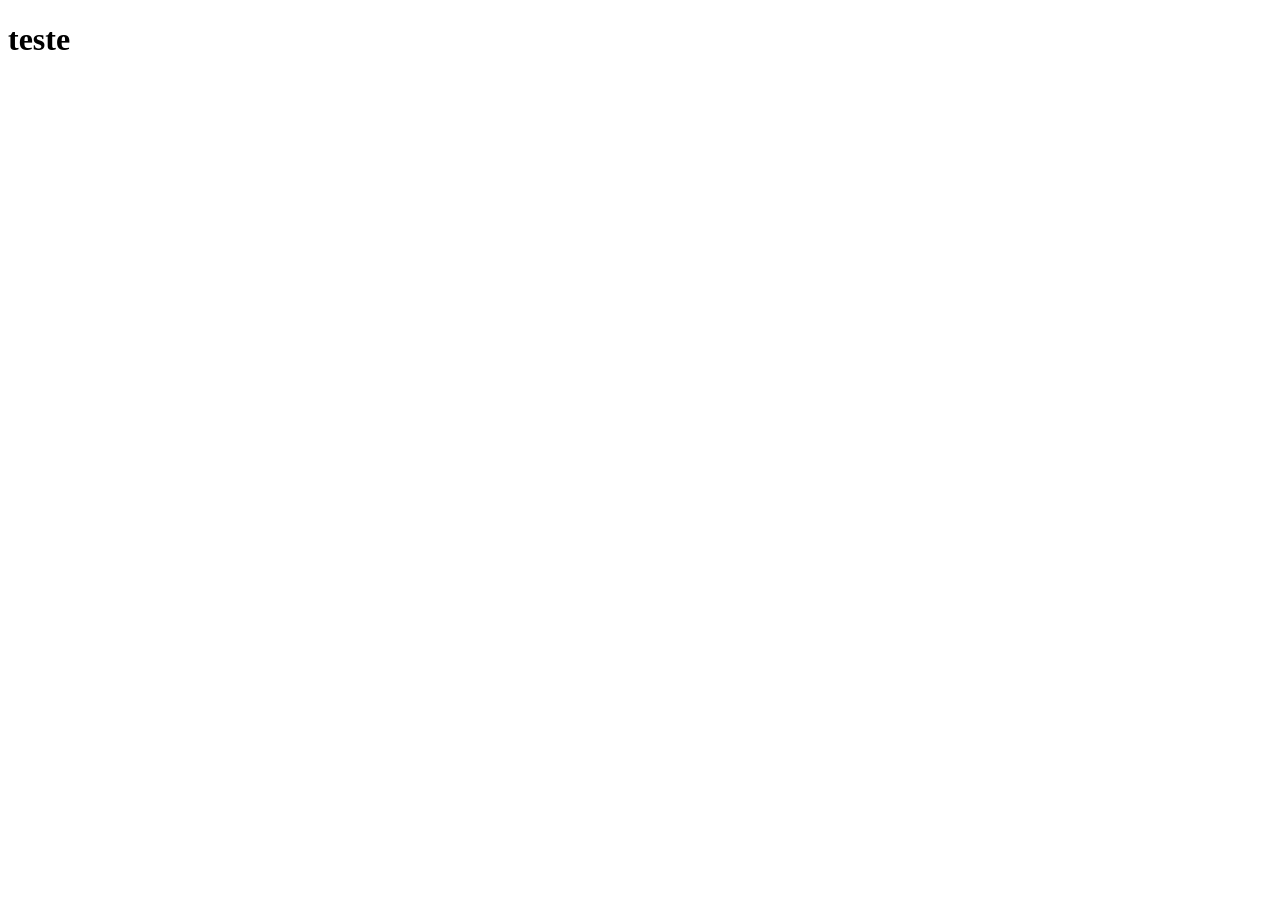
==== index.html @ f69373e2 "criei a pagina principal" ====
<!DOCTYPE html>
<html lang="pt-br">
<head>
    <meta charset="UTF-8">
    <meta name="viewport" content="width=device-width, initial-scale=1.0">
    <title>Projeto redes sociais</title>
    <link rel="shortcut icon" href="favicon.ico" type="image/x-icon">
</head>
<body>
    <h1>teste</h1>
</body>
</html>
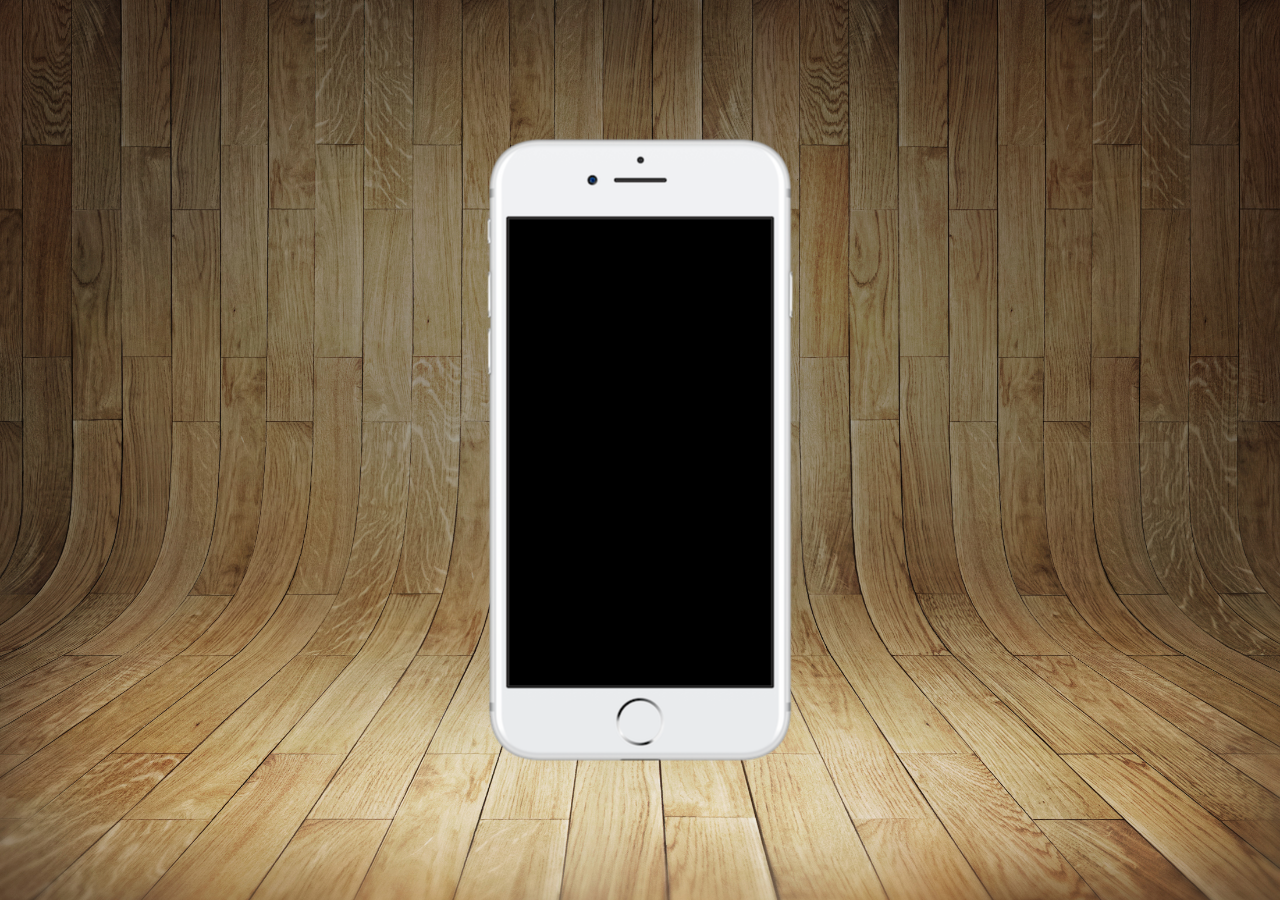
==== commit 6d780dee: "inicio do projeto" ====
--- a/index.html
+++ b/index.html
@@ -5,8 +5,17 @@
     <meta name="viewport" content="width=device-width, initial-scale=1.0">
     <title>Projeto redes sociais</title>
     <link rel="shortcut icon" href="favicon.ico" type="image/x-icon">
+    <link rel="stylesheet" href="estilos/style.css">
 </head>
 <body>
-    <h1>teste</h1>
+    <main>
+        <section id="telefone">
+
+        </section>
+
+        <section id="redes sociais">
+
+        </section>
+    </main>
 </body>
 </html>
--- a/estilos/style.css
+++ b/estilos/style.css
@@ -0,0 +1,39 @@
+@charset "UTF-8";
+
+*{
+    margin: 0px;
+    padding: 0px;
+    font-family: Arial, Helvetica, sans-serif;
+}
+html,body{
+    height: 100vh;
+    width: 100vw;
+    background-color: black;
+
+}
+body{
+    background: url('../imagens/fundo-madeira.jpg') no-repeat top center;
+    background-size: cover;
+    background-attachment: fixed;
+    
+}
+main{
+    height: 100vh;
+    position: relative;
+   
+
+}
+section#telefone{
+   
+    top: 50%;
+    left: 50%;
+    transform: translate(-50% , -50%);
+    position: absolute;
+
+    height: 627px;
+    width: 311px;
+   
+    background:  url('../imagens/frame-iphone.png') no-repeat;
+    
+
+}
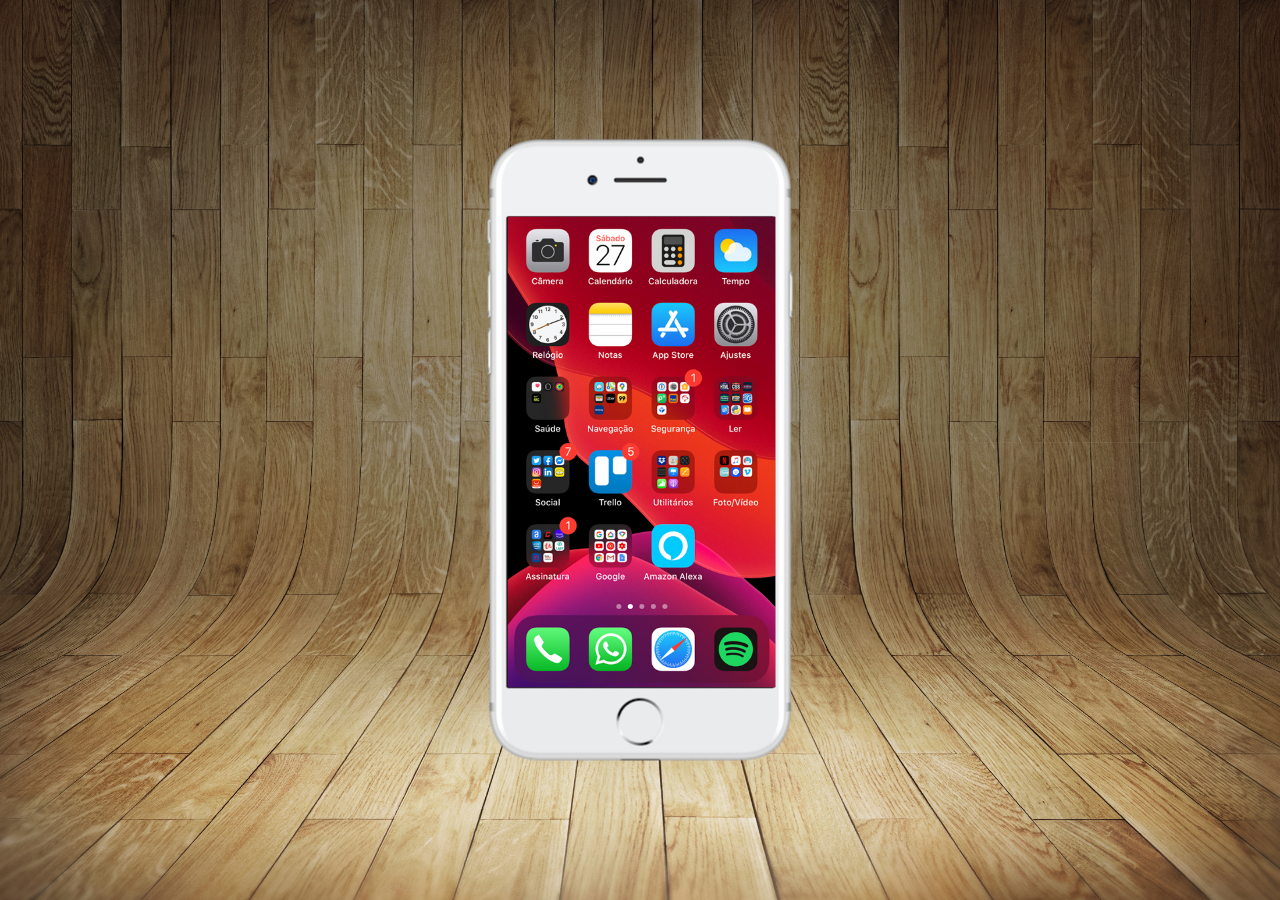
==== commit c670be00: "criei a tela home" ====
--- a/index.html
+++ b/index.html
@@ -10,7 +10,7 @@
 <body>
     <main>
         <section id="telefone">
-
+            <iframe src="home.html" frameborder="0" name="tela" id="tela"></iframe>
         </section>
 
         <section id="redes sociais">
--- a/estilos/style.css
+++ b/estilos/style.css
@@ -36,4 +36,11 @@
     background:  url('../imagens/frame-iphone.png') no-repeat;
     
 
+}
+iframe#tela{
+    position: relative;
+    top: 80px;
+    left: 23px;
+    width: 268px;
+    height: 471px;
 }
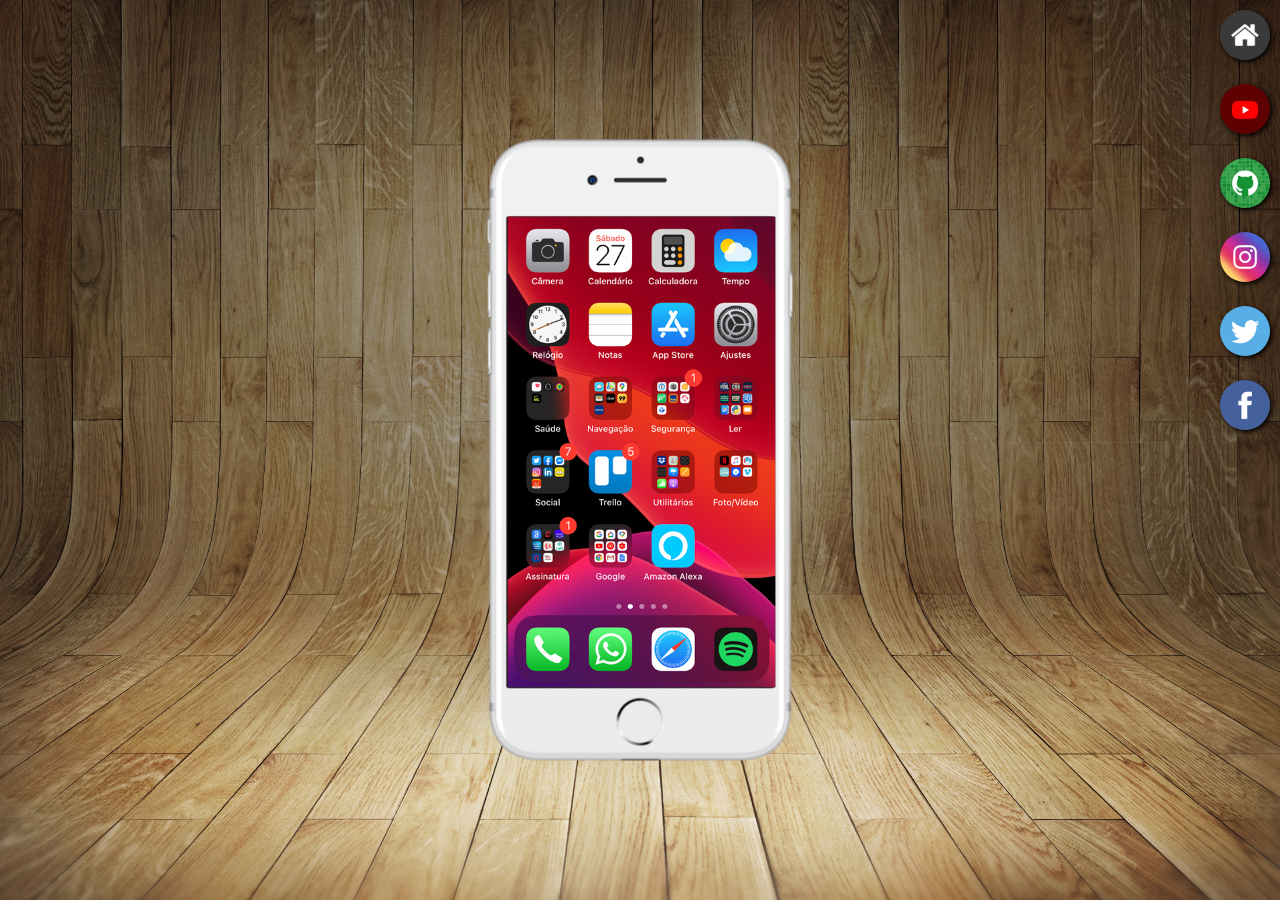
==== commit bffdbf7b: "colocando botoes respnsivos" ====
--- a/index.html
+++ b/index.html
@@ -10,10 +10,18 @@
 <body>
     <main>
         <section id="telefone">
-            <iframe src="home.html" frameborder="0" name="tela" id="tela"></iframe>
+            <iframe src="home.html" frameborder="0" name="tela" id="tela">
+                Seu navegador nao e compativel com isso
+            </iframe>
         </section>
 
-        <section id="redes sociais">
+        <section id="redes-sociais">
+            <a href="#" target="tela"><img src="imagens/logo-home.jpg" alt=""></a><br>
+            <a href="#" target="tela"><img src="imagens/logo-youtube.jpg" alt=""></a><br>
+            <a href="#" target="tela"><img src="imagens/logo-github.jpg" alt=""></a><br>
+            <a href="#" target="tela"><img src="imagens/logo-instagram.jpg" alt=""></a><br>
+            <a href="#" target="tela"><img src="imagens/logo-twitter.jpg" alt=""></a><br>
+            <a href="#" target="tela"><img src="imagens/logo-facebook.jpg" alt=""></a>
 
         </section>
     </main>
--- a/estilos/style.css
+++ b/estilos/style.css
@@ -43,4 +43,20 @@
     left: 23px;
     width: 268px;
     height: 471px;
-}+}
+section#redes-sociais {
+    text-align:   right ;
+}
+section#redes-sociais img{
+    width: 50px;
+    margin: 10px;
+    border-radius: 50%;
+    box-shadow: 2px 2px 5px black;
+    box-sizing: border-box;
+}
+section#redes-sociais img:hover{
+    border: 2px solid rgba(255, 255, 255, 0.599);
+    transform: translate(-3px,-3px);
+    box-shadow: 5px 5px 10px rgba(0, 0, 0, 0.599);
+    transition: transform 0.3s , border 0.5s;
+}
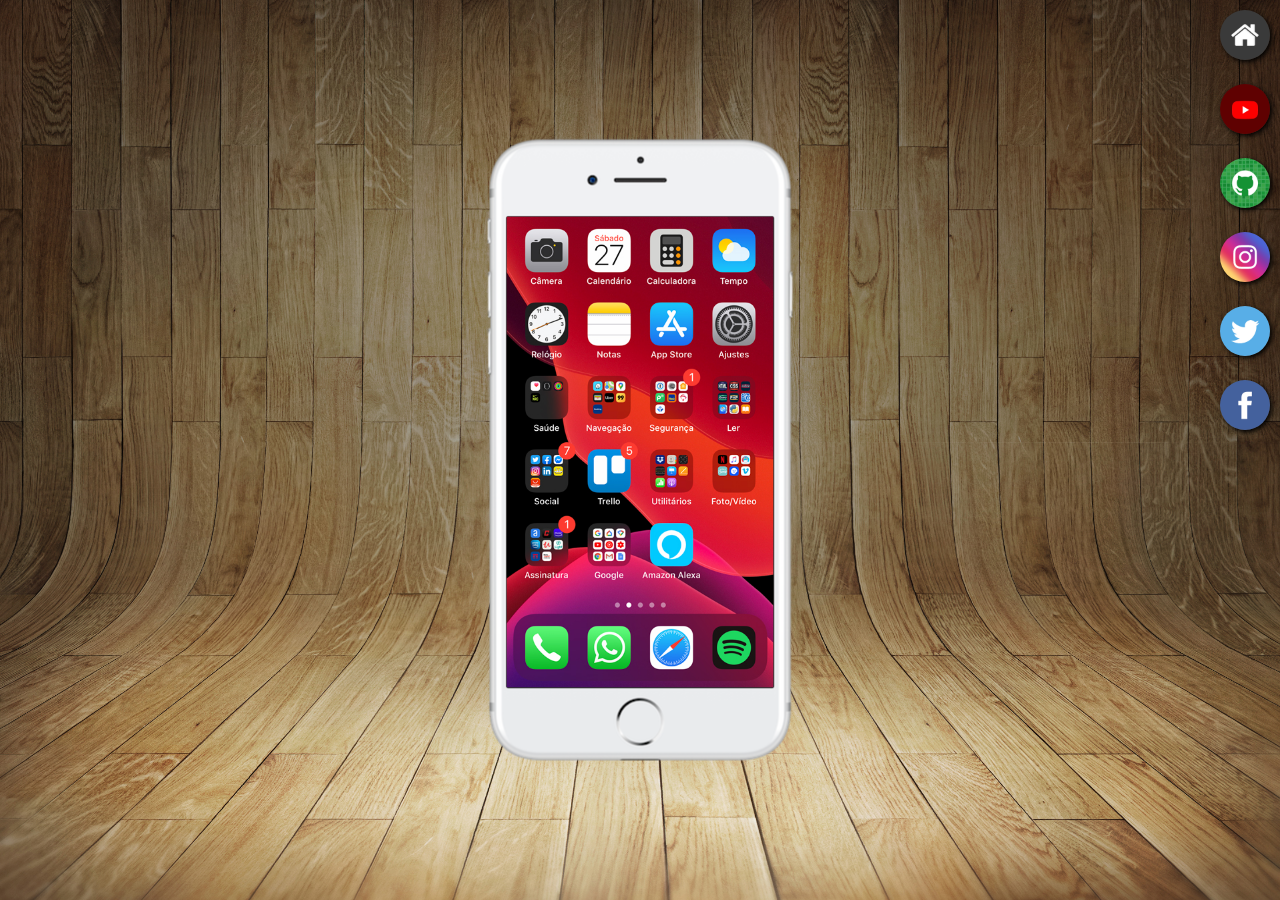
==== commit 7fadbddf: "COLOQUEI OS OUTROS SITES" ====
--- a/index.html
+++ b/index.html
@@ -16,11 +16,16 @@
         </section>
 
         <section id="redes-sociais">
-            <a href="#" target="tela"><img src="imagens/logo-home.jpg" alt=""></a><br>
-            <a href="#" target="tela"><img src="imagens/logo-youtube.jpg" alt=""></a><br>
-            <a href="#" target="tela"><img src="imagens/logo-github.jpg" alt=""></a><br>
+            <a href="home.html" target="tela"><img src="imagens/logo-home.jpg" alt=""></a><br>
+
+            <a href="youtube.html" target="tela"><img src="imagens/logo-youtube.jpg" alt=""></a><br>
+
+            <a href="https://github.com/gustavoguanabara/" target="tela"><img src="imagens/logo-github.jpg" alt=""></a><br>
+
             <a href="#" target="tela"><img src="imagens/logo-instagram.jpg" alt=""></a><br>
+
             <a href="#" target="tela"><img src="imagens/logo-twitter.jpg" alt=""></a><br>
+            
             <a href="#" target="tela"><img src="imagens/logo-facebook.jpg" alt=""></a>
 
         </section>
--- a/estilos/style.css
+++ b/estilos/style.css
@@ -40,8 +40,8 @@
 iframe#tela{
     position: relative;
     top: 80px;
-    left: 23px;
-    width: 268px;
+    left: 22px;
+    width: 267px;
     height: 471px;
 }
 section#redes-sociais {
@@ -58,5 +58,5 @@
     border: 2px solid rgba(255, 255, 255, 0.599);
     transform: translate(-3px,-3px);
     box-shadow: 5px 5px 10px rgba(0, 0, 0, 0.599);
-    transition: transform 0.3s , border 0.5s;
+    transition: transform 0.6s , border 0.2s;
 }
